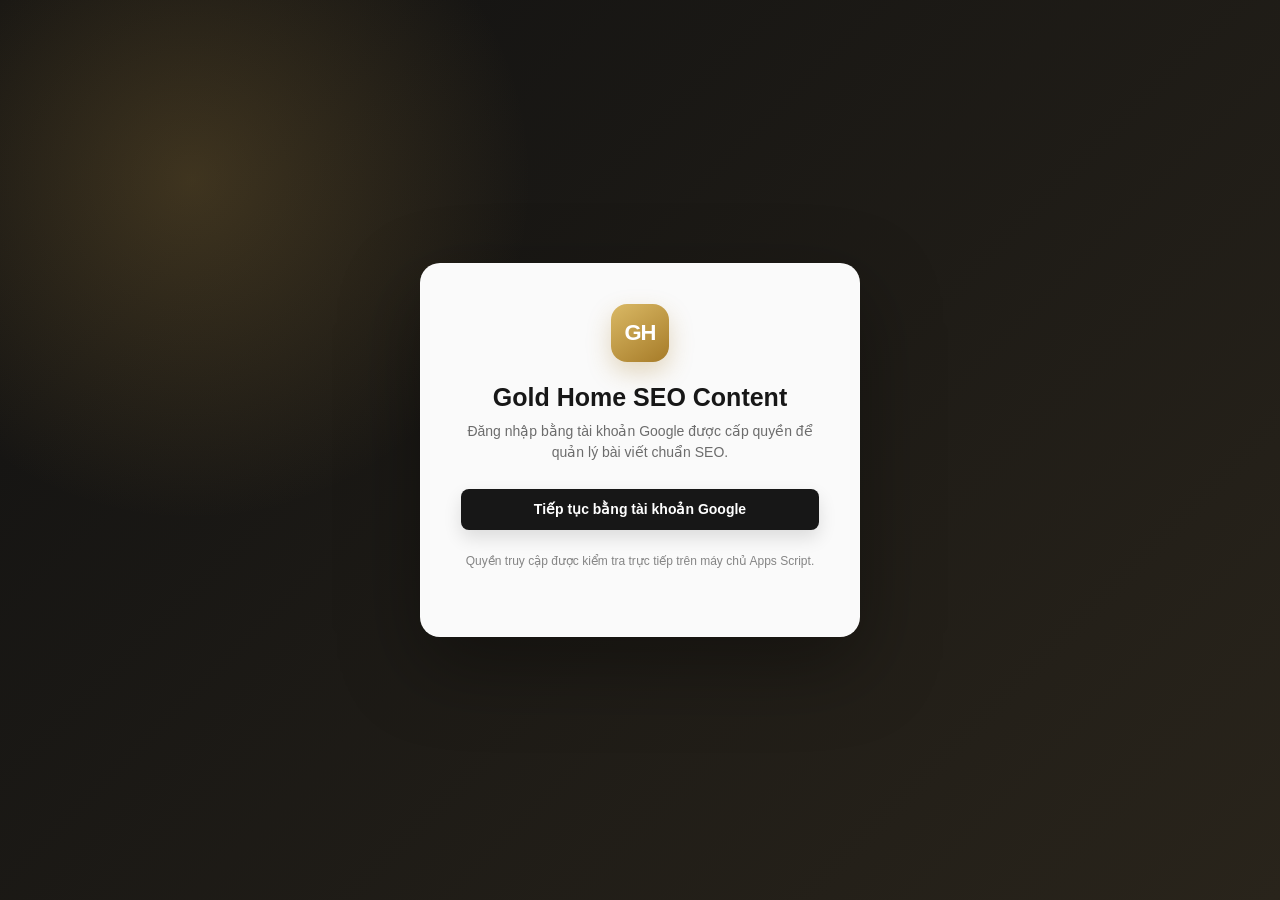
==== google-apps-script/Admin.html @ b4203f03 "dannv" ====
<!doctype html>
<html lang="vi">
<head>
  <base target="_top">
  <meta charset="utf-8">
  <meta name="viewport" content="width=device-width, initial-scale=1">
  <title>Gold Home SEO Content</title>
  <style>
    :root {
      --gold: #c49a47;
      --gold-dark: #987124;
      --gold-soft: #f7f0df;
      --ink: #171717;
      --muted: #6c6c6c;
      --line: #e5e2dc;
      --surface: #ffffff;
      --canvas: #f6f5f2;
      --danger: #b42318;
      --success: #157347;
      --warning: #a15c00;
      --shadow: 0 12px 36px rgba(29, 24, 15, .08);
    }

    * { box-sizing: border-box; }
    [hidden] { display: none !important; }

    body {
      margin: 0;
      color: var(--ink);
      background: var(--canvas);
      font-family: Inter, -apple-system, BlinkMacSystemFont, "Segoe UI", sans-serif;
      font-size: 14px;
      line-height: 1.5;
    }

    button, input, textarea, select { font: inherit; }
    button { cursor: pointer; }

    .login-shell {
      min-height: 100vh;
      display: grid;
      place-items: center;
      padding: 24px;
      background:
        radial-gradient(circle at 15% 20%, rgba(196, 154, 71, .24), transparent 26%),
        linear-gradient(135deg, #111 0%, #29241b 100%);
    }

    .login-card {
      width: min(440px, 100%);
      padding: 40px;
      border: 1px solid rgba(255,255,255,.12);
      border-radius: 20px;
      background: rgba(255,255,255,.98);
      box-shadow: 0 28px 80px rgba(0,0,0,.35);
      text-align: center;
    }

    .brand-mark {
      width: 58px;
      height: 58px;
      display: inline-grid;
      place-items: center;
      border-radius: 16px;
      color: #fff;
      background: linear-gradient(145deg, #dab965, #a67b28);
      font-size: 22px;
      font-weight: 800;
      letter-spacing: -.04em;
      box-shadow: 0 10px 24px rgba(164, 122, 37, .28);
    }

    .login-card h1 { margin: 20px 0 8px; font-size: 25px; }
    .login-card p { margin: 0 0 26px; color: var(--muted); }

    .login-note {
      margin-top: 22px !important;
      font-size: 12px;
      color: #858585 !important;
    }

    .btn {
      min-height: 40px;
      display: inline-flex;
      align-items: center;
      justify-content: center;
      gap: 8px;
      padding: 9px 16px;
      border: 1px solid transparent;
      border-radius: 8px;
      background: #fff;
      color: var(--ink);
      font-weight: 650;
      text-decoration: none;
      transition: transform .15s ease, box-shadow .15s ease, border-color .15s ease;
    }

    .btn:hover { transform: translateY(-1px); }
    .btn:disabled { cursor: not-allowed; opacity: .55; transform: none; }
    .btn-primary { color: #fff; background: var(--ink); box-shadow: 0 8px 18px rgba(0,0,0,.12); }
    .btn-gold { color: #18130a; background: var(--gold); }
    .btn-outline { border-color: var(--line); }
    .btn-danger { color: var(--danger); border-color: #f0c7c2; background: #fff8f7; }
    .btn-small { min-height: 34px; padding: 6px 11px; font-size: 13px; }
    .btn-wide { width: 100%; }

    .topbar {
      position: sticky;
      top: 0;
      z-index: 20;
      height: 68px;
      display: flex;
      align-items: center;
      justify-content: space-between;
      gap: 18px;
      padding: 0 28px;
      color: #fff;
      background: #171717;
      box-shadow: 0 2px 15px rgba(0,0,0,.16);
    }

    .topbar-brand { display: flex; align-items: center; gap: 12px; }
    .topbar-brand .brand-mark { width: 38px; height: 38px; border-radius: 10px; font-size: 15px; }
    .topbar-title { font-weight: 750; }
    .topbar-subtitle { color: #bdbdbd; font-size: 12px; }
    .account { display: flex; align-items: center; gap: 12px; }
    .account-email { color: #ddd; font-size: 13px; }

    .page {
      width: min(1440px, 100%);
      margin: 0 auto;
      padding: 30px;
    }

    .page-heading {
      display: flex;
      align-items: flex-start;
      justify-content: space-between;
      gap: 20px;
      margin-bottom: 24px;
    }

    .eyebrow { margin: 0 0 5px; color: var(--gold-dark); font-size: 12px; font-weight: 800; letter-spacing: .1em; text-transform: uppercase; }
    h1, h2, h3 { line-height: 1.25; }
    .page-heading h1 { margin: 0; font-size: 27px; }
    .page-heading p { margin: 7px 0 0; color: var(--muted); }

    .stats {
      display: grid;
      grid-template-columns: repeat(4, minmax(0, 1fr));
      gap: 14px;
      margin-bottom: 20px;
    }

    .stat-card, .panel {
      border: 1px solid var(--line);
      border-radius: 12px;
      background: var(--surface);
      box-shadow: 0 3px 14px rgba(22,20,16,.035);
    }

    .stat-card { padding: 18px; }
    .stat-label { color: var(--muted); font-size: 12px; font-weight: 700; text-transform: uppercase; }
    .stat-value { margin-top: 7px; font-size: 27px; font-weight: 800; }

    .toolbar {
      display: grid;
      grid-template-columns: minmax(220px, 1fr) 190px auto;
      gap: 10px;
      padding: 15px;
      border-bottom: 1px solid var(--line);
    }

    .field input, .field textarea, .field select, .toolbar input, .toolbar select {
      width: 100%;
      border: 1px solid #cbc8c2;
      border-radius: 7px;
      background: #fff;
      color: var(--ink);
      outline: none;
      transition: border-color .15s ease, box-shadow .15s ease;
    }

    .field input, .field select, .toolbar input, .toolbar select { min-height: 41px; padding: 8px 11px; }
    .field textarea { min-height: 100px; padding: 10px 11px; resize: vertical; }
    .field input:focus, .field textarea:focus, .field select:focus, .toolbar input:focus, .toolbar select:focus {
      border-color: var(--gold);
      box-shadow: 0 0 0 3px rgba(196,154,71,.14);
    }

    .table-wrap { overflow: auto; }
    table { width: 100%; border-collapse: collapse; min-width: 870px; }
    th, td { padding: 14px 15px; border-bottom: 1px solid #efede8; text-align: left; vertical-align: middle; }
    th { color: #666; background: #fbfaf8; font-size: 12px; text-transform: uppercase; letter-spacing: .03em; }
    tr:last-child td { border-bottom: 0; }
    tbody tr:hover { background: #fffcf6; }
    .post-title { max-width: 370px; font-weight: 700; }
    .post-title small { display: block; margin-top: 3px; color: #8b8b8b; font-weight: 400; }
    .actions { display: flex; gap: 7px; white-space: nowrap; }

    .badge {
      display: inline-flex;
      align-items: center;
      padding: 4px 8px;
      border-radius: 999px;
      font-size: 12px;
      font-weight: 700;
      background: #eee;
    }
    .badge-draft { color: #555; background: #ececec; }
    .badge-pending { color: var(--warning); background: #fff2da; }
    .badge-publish { color: var(--success); background: #e6f5ed; }
    .score { font-weight: 800; }
    .score-good { color: var(--success); }
    .score-mid { color: var(--warning); }
    .score-low { color: var(--danger); }

    .empty { padding: 55px 20px; text-align: center; color: var(--muted); }

    .editor-grid {
      display: grid;
      grid-template-columns: minmax(0, 1fr) 330px;
      gap: 20px;
      align-items: start;
    }

    .editor-main, .editor-side { display: grid; gap: 16px; }
    .panel-heading { padding: 17px 19px; border-bottom: 1px solid var(--line); }
    .panel-heading h2, .panel-heading h3 { margin: 0; font-size: 16px; }
    .panel-heading p { margin: 4px 0 0; color: var(--muted); font-size: 12px; }
    .panel-body { padding: 19px; }

    .field { margin-bottom: 16px; }
    .field:last-child { margin-bottom: 0; }
    .field label, .group-label { display: block; margin-bottom: 6px; font-weight: 700; }
    .field-help { display: flex; justify-content: space-between; gap: 10px; margin-top: 5px; color: var(--muted); font-size: 12px; }
    .required { color: var(--danger); }
    .content-area { min-height: 460px !important; font-family: ui-monospace, SFMono-Regular, Menlo, monospace; line-height: 1.65; }
    .grid-2 { display: grid; grid-template-columns: repeat(2, minmax(0, 1fr)); gap: 14px; }
    .grid-3 { display: grid; grid-template-columns: repeat(3, minmax(0, 1fr)); gap: 14px; }

    .check-grid { display: grid; grid-template-columns: repeat(2, minmax(0, 1fr)); gap: 8px 12px; }
    .check, .radio { display: flex; align-items: flex-start; gap: 8px; color: #3d3d3d; }
    .check input, .radio input { width: 16px; height: 16px; margin: 2px 0 0; accent-color: var(--gold-dark); }

    details { border-top: 1px solid var(--line); }
    details:first-child { border-top: 0; }
    summary { padding: 16px 19px; cursor: pointer; font-weight: 750; list-style: none; }
    summary::-webkit-details-marker { display: none; }
    summary::after { content: "+"; float: right; color: var(--gold-dark); font-size: 18px; }
    details[open] summary::after { content: "−"; }
    details .details-body { padding: 0 19px 19px; }

    .seo-meter { display: grid; grid-template-columns: 78px 1fr; align-items: center; gap: 14px; }
    .score-ring {
      width: 74px;
      height: 74px;
      display: grid;
      place-items: center;
      border-radius: 50%;
      background: conic-gradient(var(--gold) var(--score-angle, 0deg), #ece9e2 0);
      position: relative;
      font-size: 17px;
      font-weight: 850;
    }
    .score-ring::before { content: ""; position: absolute; inset: 7px; border-radius: 50%; background: #fff; }
    .score-ring span { position: relative; }
    .seo-meter p { margin: 3px 0 0; color: var(--muted); font-size: 12px; }

    .sticky-actions { position: sticky; top: 86px; }
    .action-stack { display: grid; gap: 9px; }

    .overlay {
      position: fixed;
      inset: 0;
      z-index: 100;
      display: grid;
      place-items: center;
      background: rgba(14,14,14,.42);
      backdrop-filter: blur(2px);
    }
    .loader-card { padding: 20px 24px; border-radius: 12px; background: #fff; box-shadow: var(--shadow); font-weight: 700; }
    .spinner { width: 18px; height: 18px; display: inline-block; margin-right: 9px; border: 2px solid #ddd; border-top-color: var(--gold-dark); border-radius: 50%; animation: spin .75s linear infinite; vertical-align: -4px; }
    @keyframes spin { to { transform: rotate(360deg); } }

    .toast {
      position: fixed;
      right: 22px;
      bottom: 22px;
      z-index: 120;
      max-width: 430px;
      padding: 13px 16px;
      border-radius: 9px;
      color: #fff;
      background: #222;
      box-shadow: var(--shadow);
    }
    .toast.error { background: var(--danger); }
    .toast.success { background: var(--success); }

    @media (max-width: 1000px) {
      .stats { grid-template-columns: repeat(2, minmax(0, 1fr)); }
      .editor-grid { grid-template-columns: 1fr; }
      .sticky-actions { position: static; }
    }

    @media (max-width: 700px) {
      .topbar { height: auto; padding: 12px 16px; align-items: flex-start; }
      .account { align-items: flex-end; flex-direction: column; gap: 5px; }
      .account-email { max-width: 170px; overflow: hidden; text-overflow: ellipsis; }
      .page { padding: 20px 14px; }
      .page-heading { align-items: stretch; flex-direction: column; }
      .page-heading .btn { width: 100%; }
      .stats { grid-template-columns: 1fr 1fr; }
      .toolbar { grid-template-columns: 1fr; }
      .grid-2, .grid-3, .check-grid { grid-template-columns: 1fr; }
      .login-card { padding: 30px 22px; }
    }
  </style>
</head>
<body>
  <section id="login-view" class="login-shell">
    <div class="login-card">
      <div class="brand-mark">GH</div>
      <h1>Gold Home SEO Content</h1>
      <p>Đăng nhập bằng tài khoản Google được cấp quyền để quản lý bài viết chuẩn SEO.</p>
      <button id="login-button" class="btn btn-primary btn-wide" type="button">Tiếp tục bằng tài khoản Google</button>
      <p class="login-note">Quyền truy cập được kiểm tra trực tiếp trên máy chủ Apps Script.</p>
    </div>
  </section>

  <div id="admin-app" hidden>
    <header class="topbar">
      <div class="topbar-brand">
        <div class="brand-mark">GH</div>
        <div>
          <div class="topbar-title">Gold Home SEO Content</div>
          <div class="topbar-subtitle">goldhomecons.vn</div>
        </div>
      </div>
      <div class="account">
        <span id="account-email" class="account-email"></span>
        <button id="logout-button" class="btn btn-outline btn-small" type="button">Đổi tài khoản</button>
      </div>
    </header>

    <main class="page">
      <section id="list-view">
        <div class="page-heading">
          <div>
            <div class="eyebrow">Quản lý nội dung</div>
            <h1>Danh sách bài viết</h1>
            <p>Tạo, kiểm tra, sửa và quản lý dữ liệu bài viết lưu trong Google Sheet.</p>
          </div>
          <button id="new-post-button" class="btn btn-gold" type="button">+ Viết bài mới</button>
        </div>

        <div class="stats">
          <div class="stat-card"><div class="stat-label">Tổng bài</div><div id="stat-total" class="stat-value">0</div></div>
          <div class="stat-card"><div class="stat-label">Bản nháp</div><div id="stat-draft" class="stat-value">0</div></div>
          <div class="stat-card"><div class="stat-label">Chờ duyệt</div><div id="stat-pending" class="stat-value">0</div></div>
          <div class="stat-card"><div class="stat-label">Đã xuất bản</div><div id="stat-published" class="stat-value">0</div></div>
        </div>

        <div class="panel">
          <div class="toolbar">
            <input id="search-input" type="search" placeholder="Tìm theo tiêu đề, từ khóa, slug...">
            <select id="status-filter" aria-label="Lọc trạng thái">
              <option value="">Tất cả trạng thái</option>
              <option value="draft">Bản nháp</option>
              <option value="pending">Chờ duyệt</option>
              <option value="publish">Đã xuất bản</option>
            </select>
            <button id="refresh-button" class="btn btn-outline" type="button">Làm mới</button>
          </div>
          <div class="table-wrap">
            <table>
              <thead>
                <tr>
                  <th>Bài viết</th>
                  <th>Từ khóa chính</th>
                  <th>Trạng thái</th>
                  <th>SEO</th>
                  <th>Cập nhật</th>
                  <th>Thao tác</th>
                </tr>
              </thead>
              <tbody id="posts-table-body"></tbody>
            </table>
          </div>
          <div id="posts-empty" class="empty" hidden>Chưa có bài viết phù hợp.</div>
        </div>
      </section>

      <section id="editor-view" hidden>
        <div class="page-heading">
          <div>
            <div class="eyebrow">Trình soạn thảo SEO</div>
            <h1 id="editor-title">Viết bài mới</h1>
            <p>Điền nội dung, metadata SEO và thiết lập xuất bản cho Gold Home.</p>
          </div>
          <button id="back-button" class="btn btn-outline" type="button">← Danh sách bài</button>
        </div>

        <form id="post-form">
          <input type="hidden" name="submission_id" id="submission-id">
          <div class="editor-grid">
            <div class="editor-main">
              <section class="panel">
                <div class="panel-heading"><h2>Nội dung bài viết</h2></div>
                <div class="panel-body">
                  <div class="field">
                    <label for="post-title">Tiêu đề bài viết <span class="required">*</span></label>
                    <input id="post-title" name="post_title" type="text" required maxlength="250" placeholder="Ví dụ: Báo giá xây nhà trọn gói mới nhất">
                  </div>
                  <div class="field">
                    <label for="post-name">Đường dẫn (slug)</label>
                    <input id="post-name" name="post_name" type="text" maxlength="220" placeholder="bao-gia-xay-nha-tron-goi">
                    <div class="field-help"><span>https://goldhomecons.vn/<strong id="slug-preview">duong-dan-bai-viet</strong>/</span></div>
                  </div>
                  <div class="field">
                    <label for="content">Nội dung HTML <span class="required">*</span></label>
                    <textarea id="content" class="content-area" name="content" required placeholder="Nhập nội dung bài viết bằng HTML..."></textarea>
                    <div class="field-help"><span>Có thể dùng H2, H3, danh sách, liên kết và hình ảnh.</span><span><strong id="word-count">0</strong> từ</span></div>
                  </div>
                  <div class="field">
                    <label for="post-excerpt">Mô tả ngắn</label>
                    <textarea id="post-excerpt" name="post_excerpt" maxlength="500" placeholder="Tóm tắt nội dung bài viết..."></textarea>
                  </div>
                </div>
              </section>

              <section class="panel">
                <div class="panel-heading"><h2>Rank Math SEO</h2><p>Các trường quan trọng để tối ưu kết quả tìm kiếm.</p></div>
                <div class="panel-body">
                  <div class="field">
                    <label for="focus-keyword">Từ khóa chính <span class="required">*</span></label>
                    <input id="focus-keyword" name="rank_math_focus_keyword" type="text" required placeholder="xây nhà trọn gói">
                  </div>
                  <div class="field">
                    <label for="seo-title">Tiêu đề SEO</label>
                    <input id="seo-title" name="rank_math_title" type="text" maxlength="120" placeholder="%title% %sep% Gold Home">
                    <div class="field-help"><span>Nên chứa từ khóa chính.</span><span><strong id="seo-title-count">0</strong>/60</span></div>
                  </div>
                  <div class="field">
                    <label for="seo-description">Mô tả SEO</label>
                    <textarea id="seo-description" name="rank_math_description" maxlength="300" placeholder="Mô tả hấp dẫn để tăng tỷ lệ nhấp..."></textarea>
                    <div class="field-help"><span>Khuyến nghị 120–160 ký tự.</span><span><strong id="seo-description-count">0</strong>/160</span></div>
                  </div>
                  <div class="field">
                    <label for="canonical-url">Canonical URL</label>
                    <input id="canonical-url" name="rank_math_canonical_url" type="url" placeholder="https://goldhomecons.vn/duong-dan/">
                  </div>
                  <div class="grid-2">
                    <div class="field">
                      <label for="schema-type">Schema</label>
                      <select id="schema-type" name="rank_math_schema_type">
                        <option value="Article">Article</option>
                        <option value="BlogPosting">Blog Posting</option>
                        <option value="Service">Service</option>
                        <option value="FAQPage">FAQ</option>
                        <option value="HowTo">HowTo</option>
                      </select>
                    </div>
                    <div class="field">
                      <span class="group-label">Nội dung cốt lõi</span>
                      <label class="check"><input name="rank_math_pillar_content" type="checkbox" value="1"> Đánh dấu Pillar Content</label>
                    </div>
                  </div>
                  <div class="field">
                    <span class="group-label">Robots Meta</span>
                    <div class="check-grid">
                      <label class="check"><input name="rank_math_robots[]" type="checkbox" value="index"> Index</label>
                      <label class="check"><input name="rank_math_robots[]" type="checkbox" value="follow"> Follow</label>
                      <label class="check"><input name="rank_math_robots[]" type="checkbox" value="noindex"> Noindex</label>
                      <label class="check"><input name="rank_math_robots[]" type="checkbox" value="nofollow"> Nofollow</label>
                      <label class="check"><input name="rank_math_robots[]" type="checkbox" value="noarchive"> No archive</label>
                      <label class="check"><input name="rank_math_robots[]" type="checkbox" value="nosnippet"> No snippet</label>
                    </div>
                  </div>
                </div>
              </section>

              <section class="panel">
                <details open>
                  <summary>Phân loại và hình ảnh</summary>
                  <div class="details-body">
                    <div class="field">
                      <span class="group-label">Danh mục</span>
                      <div class="check-grid">
                        <label class="check"><input name="post_category[]" type="checkbox" value="thiet-ke-kien-truc"> Thiết kế kiến trúc</label>
                        <label class="check"><input name="post_category[]" type="checkbox" value="thi-cong-xay-dung"> Thi công xây dựng</label>
                        <label class="check"><input name="post_category[]" type="checkbox" value="xay-nha-tron-goi"> Xây nhà trọn gói</label>
                        <label class="check"><input name="post_category[]" type="checkbox" value="thiet-ke-noi-that"> Thiết kế nội thất</label>
                        <label class="check"><input name="post_category[]" type="checkbox" value="kien-thuc-xay-dung"> Kiến thức xây dựng</label>
                        <label class="check"><input name="post_category[]" type="checkbox" value="du-an"> Dự án</label>
                      </div>
                    </div>
                    <div class="grid-2">
                      <div class="field"><label for="primary-category">Danh mục chính</label><input id="primary-category" name="rank_math_primary_category" type="text" placeholder="xay-nha-tron-goi"></div>
                      <div class="field"><label for="post-tags">Thẻ</label><input id="post-tags" name="tax_input[post_tag]" type="text" placeholder="xây nhà, báo giá, kiến trúc"></div>
                    </div>
                    <div class="field"><label for="featured-image">URL ảnh đại diện</label><input id="featured-image" name="featured_image_url" type="url" placeholder="https://goldhomecons.vn/wp-content/uploads/..."></div>
                    <div class="field"><label for="featured-alt">Alt ảnh đại diện</label><input id="featured-alt" name="featured_image_alt" type="text" placeholder="Mô tả ảnh có chứa từ khóa phù hợp"></div>
                  </div>
                </details>
                <details>
                  <summary>Facebook và mạng xã hội</summary>
                  <div class="details-body">
                    <div class="field"><label for="facebook-title">Tiêu đề Facebook</label><input id="facebook-title" name="rank_math_facebook_title" type="text"></div>
                    <div class="field"><label for="facebook-description">Mô tả Facebook</label><textarea id="facebook-description" name="rank_math_facebook_description"></textarea></div>
                    <div class="field"><label for="facebook-image">Ảnh Facebook</label><input id="facebook-image" name="rank_math_facebook_image" type="url"></div>
                    <div class="field"><label class="check"><input name="rank_math_twitter_use_facebook" type="checkbox" value="1" checked> Twitter dùng dữ liệu Facebook</label></div>
                    <div class="grid-2">
                      <div class="field"><label for="twitter-card">Twitter Card</label><select id="twitter-card" name="rank_math_twitter_card_type"><option value="summary_large_image">Summary Large Image</option><option value="summary">Summary</option></select></div>
                      <div class="field"><label for="twitter-title">Tiêu đề Twitter</label><input id="twitter-title" name="rank_math_twitter_title" type="text"></div>
                    </div>
                    <div class="field"><label for="twitter-description">Mô tả Twitter</label><textarea id="twitter-description" name="rank_math_twitter_description"></textarea></div>
                    <div class="field"><label for="twitter-image">Ảnh Twitter</label><input id="twitter-image" name="rank_math_twitter_image" type="url"></div>
                  </div>
                </details>
              </section>
            </div>

            <aside class="editor-side">
              <section class="panel sticky-actions">
                <div class="panel-heading"><h3>Xuất bản</h3></div>
                <div class="panel-body">
                  <div class="field">
                    <label for="post-status">Trạng thái</label>
                    <select id="post-status" name="post_status">
                      <option value="draft">Bản nháp</option>
                      <option value="pending">Chờ duyệt</option>
                      <option value="publish">Đã xuất bản</option>
                    </select>
                  </div>
                  <div class="field"><label for="publish-at">Thời gian xuất bản</label><input id="publish-at" name="publish_at" type="datetime-local"></div>
                  <div class="field"><label for="post-author">Tác giả</label><input id="post-author" name="post_author" type="email"></div>
                  <div class="field">
                    <label for="visibility">Hiển thị</label>
                    <select id="visibility" name="visibility"><option value="public">Công khai</option><option value="password">Có mật khẩu</option><option value="private">Riêng tư</option></select>
                  </div>
                  <div class="field"><label for="post-password">Mật khẩu bài viết</label><input id="post-password" name="post_password" type="text"></div>
                  <div class="field"><label class="check"><input name="sticky" type="checkbox" value="1"> Ghim bài viết</label></div>
                  <div class="field"><label class="check"><input name="comment_status" type="checkbox" value="open" checked> Cho phép bình luận</label></div>
                  <div class="field"><label class="check"><input name="ping_status" type="checkbox" value="open" checked> Cho phép ping/trackback</label></div>
                  <div class="action-stack">
                    <button id="save-button" class="btn btn-gold btn-wide" type="submit">Lưu bài viết</button>
                    <button id="cancel-button" class="btn btn-outline btn-wide" type="button">Hủy và quay lại</button>
                  </div>
                </div>
              </section>

              <section class="panel">
                <div class="panel-heading"><h3>Điểm SEO nhanh</h3></div>
                <div class="panel-body">
                  <div class="seo-meter">
                    <div id="score-ring" class="score-ring"><span id="score-value">0</span></div>
                    <div><strong id="score-label">Cần tối ưu</strong><p>Điểm tham khảo dựa trên các trường quan trọng.</p></div>
                  </div>
                  <input id="seo-score" name="seo_score" type="hidden" value="0">
                  <input id="word-count-input" name="word_count" type="hidden" value="0">
                </div>
              </section>
            </aside>
          </div>
        </form>
      </section>
    </main>
  </div>

  <div id="loading-overlay" class="overlay" hidden><div class="loader-card"><span class="spinner"></span><span id="loading-text">Đang xử lý...</span></div></div>
  <div id="toast" class="toast" role="status" hidden></div>

  <script>
    const state = { session: null, posts: [], slugTouched: false };
    const $ = (selector) => document.querySelector(selector);
    const $$ = (selector) => Array.from(document.querySelectorAll(selector));

    const elements = {
      loginView: $('#login-view'),
      adminApp: $('#admin-app'),
      listView: $('#list-view'),
      editorView: $('#editor-view'),
      tbody: $('#posts-table-body'),
      empty: $('#posts-empty'),
      form: $('#post-form'),
      overlay: $('#loading-overlay'),
      loadingText: $('#loading-text'),
      toast: $('#toast')
    };

    function runServer(method, args = []) {
      return new Promise((resolve, reject) => {
        const runner = google.script.run
          .withSuccessHandler(resolve)
          .withFailureHandler((error) => reject(new Error(error && error.message ? error.message : String(error))));

        if (method === 'apiSession') runner.apiSession();
        else if (method === 'apiListPosts') runner.apiListPosts();
        else if (method === 'apiGetPost') runner.apiGetPost(args[0]);
        else if (method === 'apiSavePost') runner.apiSavePost(args[0]);
        else if (method === 'apiDeletePost') runner.apiDeletePost(args[0]);
        else reject(new Error('API không hợp lệ.'));
      });
    }

    function setLoading(active, text = 'Đang xử lý...') {
      elements.loadingText.textContent = text;
      elements.overlay.hidden = !active;
    }

    let toastTimer;
    function showToast(message, type = 'success') {
      clearTimeout(toastTimer);
      elements.toast.textContent = message;
      elements.toast.className = 'toast ' + type;
      elements.toast.hidden = false;
      toastTimer = setTimeout(() => { elements.toast.hidden = true; }, 4200);
    }

    function getErrorMessage(error) {
      return String(error && error.message ? error.message : error).replace(/^Exception:\s*/, '');
    }

    async function login() {
      setLoading(true, 'Đang xác thực tài khoản Google...');
      try {
        state.session = await runServer('apiSession');
        $('#account-email').textContent = state.session.email;
        elements.loginView.hidden = true;
        elements.adminApp.hidden = false;
        await loadPosts();
      } catch (error) {
        showToast(getErrorMessage(error), 'error');
      } finally {
        setLoading(false);
      }
    }

    function switchAccount() {
      elements.adminApp.hidden = true;
      elements.loginView.hidden = false;
      state.session = null;
      const returnUrl = window.location.href;
      window.top.location.href = 'https://accounts.google.com/AccountChooser?continue=' + encodeURIComponent(returnUrl);
    }

    async function loadPosts(showLoader = false) {
      if (showLoader) setLoading(true, 'Đang tải danh sách bài viết...');
      try {
        const result = await runServer('apiListPosts');
        state.posts = result.posts || [];
        updateStats(result.stats || {});
        renderPosts();
      } catch (error) {
        showToast(getErrorMessage(error), 'error');
      } finally {
        if (showLoader) setLoading(false);
      }
    }

    function updateStats(stats) {
      $('#stat-total').textContent = stats.total || 0;
      $('#stat-draft').textContent = stats.draft || 0;
      $('#stat-pending').textContent = stats.pending || 0;
      $('#stat-published').textContent = stats.publish || 0;
    }

    function renderPosts() {
      const query = normalize($('#search-input').value);
      const status = $('#status-filter').value;
      const posts = state.posts.filter((post) => {
        const haystack = normalize([post.post_title, post.post_name, post.rank_math_focus_keyword].join(' '));
        return (!query || haystack.includes(query)) && (!status || post.post_status === status);
      });

      elements.empty.hidden = posts.length > 0;
      elements.tbody.innerHTML = posts.map((post) => {
        const score = Number(post.seo_score || 0);
        const scoreClass = score >= 80 ? 'score-good' : score >= 55 ? 'score-mid' : 'score-low';
        const safeId = escapeHtml(post.submission_id || '');
        return `<tr>
          <td><div class="post-title">${escapeHtml(post.post_title || '(Chưa có tiêu đề)')}<small>/${escapeHtml(post.post_name || '')}</small></div></td>
          <td>${escapeHtml(post.rank_math_focus_keyword || '—')}</td>
          <td><span class="badge badge-${escapeHtml(post.post_status || 'draft')}">${statusLabel(post.post_status)}</span></td>
          <td><span class="score ${scoreClass}">${score}/100</span></td>
          <td>${escapeHtml(formatDate(post.updated_at || post.created_at))}</td>
          <td><div class="actions"><button class="btn btn-outline btn-small" type="button" data-edit="${safeId}">Sửa</button><button class="btn btn-danger btn-small" type="button" data-delete="${safeId}">Xóa</button></div></td>
        </tr>`;
      }).join('');
    }

    function showList() {
      elements.editorView.hidden = true;
      elements.listView.hidden = false;
      window.scrollTo({ top: 0, behavior: 'smooth' });
    }

    function newPost() {
      elements.form.reset();
      state.slugTouched = false;
      $('#submission-id').value = '';
      $('#editor-title').textContent = 'Viết bài mới';
      $('#post-author').value = state.session ? state.session.email : '';
      $('#post-status').value = 'draft';
      $('#visibility').value = 'public';
      $('#schema-type').value = 'Article';
      $('#twitter-card').value = 'summary_large_image';
      setCheckedValues('rank_math_robots[]', ['index', 'follow']);
      setCheckedValues('comment_status', ['open']);
      setCheckedValues('ping_status', ['open']);
      setCheckedValues('rank_math_twitter_use_facebook', ['1']);
      $('#publish-at').value = toLocalDateTime(new Date());
      updateEditorMetrics();
      elements.listView.hidden = true;
      elements.editorView.hidden = false;
      window.scrollTo({ top: 0, behavior: 'smooth' });
    }

    async function editPost(submissionId) {
      setLoading(true, 'Đang tải bài viết...');
      try {
        const post = await runServer('apiGetPost', [submissionId]);
        elements.form.reset();
        fillForm(post);
        state.slugTouched = Boolean(post.post_name);
        $('#editor-title').textContent = 'Chỉnh sửa bài viết';
        elements.listView.hidden = true;
        elements.editorView.hidden = false;
        updateEditorMetrics();
        window.scrollTo({ top: 0, behavior: 'smooth' });
      } catch (error) {
        showToast(getErrorMessage(error), 'error');
      } finally {
        setLoading(false);
      }
    }

    async function deletePost(submissionId) {
      const post = state.posts.find((item) => item.submission_id === submissionId);
      const title = post ? post.post_title : submissionId;
      if (!window.confirm(`Xóa vĩnh viễn bài “${title}” khỏi Google Sheet?`)) return;

      setLoading(true, 'Đang xóa bài viết...');
      try {
        await runServer('apiDeletePost', [submissionId]);
        showToast('Đã xóa bài viết.');
        await loadPosts();
      } catch (error) {
        showToast(getErrorMessage(error), 'error');
      } finally {
        setLoading(false);
      }
    }

    async function savePost(event) {
      event.preventDefault();
      if (!elements.form.reportValidity()) return;
      setLoading(true, 'Đang lưu bài viết vào Google Sheet...');
      try {
        const payload = serializeForm(elements.form);
        payload.target_site = 'https://goldhomecons.vn/';
        payload.site_name = 'Gold Home Construction';
        payload.page_url = window.location.href;
        payload.submitted_at = new Date().toISOString();
        const result = await runServer('apiSavePost', [payload]);
        showToast(result.mode === 'updated' ? 'Đã cập nhật bài viết.' : 'Đã tạo bài viết mới.');
        await loadPosts();
        showList();
      } catch (error) {
        showToast(getErrorMessage(error), 'error');
      } finally {
        setLoading(false);
      }
    }

    function serializeForm(form) {
      const payload = {};
      const repeated = new Set(['post_category[]', 'rank_math_robots[]']);
      new FormData(form).forEach((value, key) => {
        if (repeated.has(key)) {
          if (!Array.isArray(payload[key])) payload[key] = [];
          payload[key].push(value);
        } else {
          payload[key] = value;
        }
      });
      payload['post_category[]'] = payload['post_category[]'] || [];
      payload['rank_math_robots[]'] = payload['rank_math_robots[]'] || [];
      payload.sticky = payload.sticky || '';
      payload.comment_status = payload.comment_status || 'closed';
      payload.ping_status = payload.ping_status || 'closed';
      payload.rank_math_pillar_content = payload.rank_math_pillar_content || '';
      payload.rank_math_twitter_use_facebook = payload.rank_math_twitter_use_facebook || '';
      return payload;
    }

    function fillForm(data) {
      Object.keys(data || {}).forEach((name) => {
        const controls = $$(`[name="${cssEscape(name)}"]`);
        if (!controls.length) return;
        const values = Array.isArray(data[name]) ? data[name].map(String) : [String(data[name] == null ? '' : data[name])];
        controls.forEach((control) => {
          if (control.type === 'checkbox' || control.type === 'radio') control.checked = values.includes(control.value);
          else control.value = values[0];
        });
      });
    }

    function setCheckedValues(name, values) {
      $$(`[name="${cssEscape(name)}"]`).forEach((input) => { input.checked = values.includes(input.value); });
    }

    function updateEditorMetrics() {
      const title = $('#post-title').value.trim();
      const slug = $('#post-name').value.trim();
      const content = $('#content').value;
      const keyword = $('#focus-keyword').value.trim().toLowerCase();
      const seoTitle = $('#seo-title').value.trim();
      const description = $('#seo-description').value.trim();
      const alt = $('#featured-alt').value.trim().toLowerCase();
      const plainContent = stripHtml(content).trim();
      const wordCount = plainContent ? plainContent.split(/\s+/).filter(Boolean).length : 0;

      $('#word-count').textContent = wordCount;
      $('#word-count-input').value = wordCount;
      $('#seo-title-count').textContent = seoTitle.length;
      $('#seo-description-count').textContent = description.length;
      $('#slug-preview').textContent = slug || 'duong-dan-bai-viet';

      const checks = [
        Boolean(keyword),
        keyword && title.toLowerCase().includes(keyword),
        keyword && seoTitle.toLowerCase().includes(keyword),
        seoTitle.length >= 35 && seoTitle.length <= 65,
        description.length >= 120 && description.length <= 165,
        wordCount >= 600,
        /<h2[\s>]/i.test(content),
        Boolean(slug),
        keyword && alt.includes(keyword),
        Boolean($('#featured-image').value.trim())
      ];
      const score = Math.round(checks.filter(Boolean).length / checks.length * 100);
      $('#seo-score').value = score;
      $('#score-value').textContent = score;
      $('#score-ring').style.setProperty('--score-angle', `${score * 3.6}deg`);
      $('#score-label').textContent = score >= 80 ? 'Tối ưu tốt' : score >= 55 ? 'Có thể cải thiện' : 'Cần tối ưu';
    }

    function slugify(value) {
      return value.normalize('NFD')
        .replace(/[\u0300-\u036f]/g, '')
        .replace(/đ/g, 'd').replace(/Đ/g, 'D')
        .toLowerCase()
        .replace(/[^a-z0-9]+/g, '-')
        .replace(/^-+|-+$/g, '')
        .slice(0, 220);
    }

    function normalize(value) {
      return String(value || '').normalize('NFD').replace(/[\u0300-\u036f]/g, '').toLowerCase();
    }

    function stripHtml(value) {
      const element = document.createElement('div');
      element.innerHTML = value || '';
      return element.textContent || element.innerText || '';
    }

    function statusLabel(status) {
      return { draft: 'Bản nháp', pending: 'Chờ duyệt', publish: 'Đã xuất bản' }[status] || escapeHtml(status || 'Bản nháp');
    }

    function formatDate(value) {
      if (!value) return '—';
      const date = new Date(value);
      if (Number.isNaN(date.getTime())) return String(value);
      return new Intl.DateTimeFormat('vi-VN', { dateStyle: 'short', timeStyle: 'short' }).format(date);
    }

    function toLocalDateTime(value) {
      const date = value instanceof Date ? value : new Date(value);
      if (Number.isNaN(date.getTime())) return '';
      const offset = date.getTimezoneOffset();
      return new Date(date.getTime() - offset * 60000).toISOString().slice(0, 16);
    }

    function escapeHtml(value) {
      return String(value == null ? '' : value).replace(/[&<>'"]/g, (char) => ({ '&': '&amp;', '<': '&lt;', '>': '&gt;', "'": '&#39;', '"': '&quot;' })[char]);
    }

    function cssEscape(value) {
      return String(value).replace(/(["\\])/g, '\\$1');
    }

    $('#login-button').addEventListener('click', login);
    $('#logout-button').addEventListener('click', switchAccount);
    $('#new-post-button').addEventListener('click', newPost);
    $('#back-button').addEventListener('click', showList);
    $('#cancel-button').addEventListener('click', showList);
    $('#refresh-button').addEventListener('click', () => loadPosts(true));
    $('#search-input').addEventListener('input', renderPosts);
    $('#status-filter').addEventListener('change', renderPosts);
    elements.form.addEventListener('submit', savePost);
    elements.tbody.addEventListener('click', (event) => {
      const editButton = event.target.closest('[data-edit]');
      const deleteButton = event.target.closest('[data-delete]');
      if (editButton) editPost(editButton.dataset.edit);
      if (deleteButton) deletePost(deleteButton.dataset.delete);
    });

    $('#post-title').addEventListener('input', () => {
      if (!state.slugTouched) $('#post-name').value = slugify($('#post-title').value);
      updateEditorMetrics();
    });
    $('#post-name').addEventListener('input', () => {
      state.slugTouched = true;
      $('#post-name').value = slugify($('#post-name').value);
      updateEditorMetrics();
    });
    ['content', 'focus-keyword', 'seo-title', 'seo-description', 'featured-alt', 'featured-image'].forEach((id) => {
      $('#' + id).addEventListener('input', updateEditorMetrics);
    });
  </script>
</body>
</html>
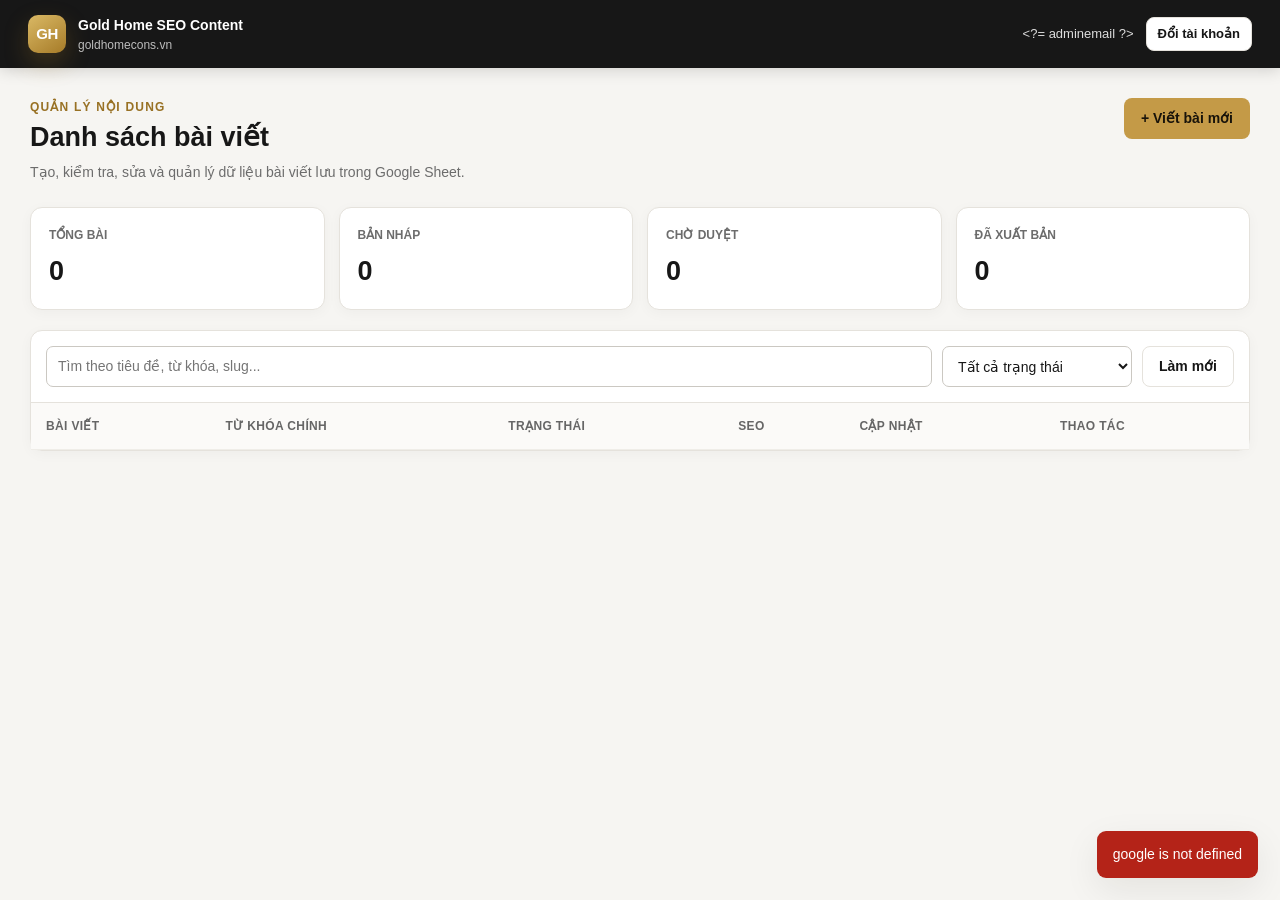
==== commit 9d77ef09: "Enforce Google admin authentication flow" ====
--- a/google-apps-script/Admin.html
+++ b/google-apps-script/Admin.html
@@ -280,7 +280,7 @@
       backdrop-filter: blur(2px);
     }
     .loader-card { padding: 20px 24px; border-radius: 12px; background: #fff; box-shadow: var(--shadow); font-weight: 700; }
-    .spinner { width: 18px; height: 18px; display: inline-block; margin-right: 9px; border: 2px solid #ddd; border-top-color: var(--gold-dark); border-radius: 50%; animation: spin .75s linear infinite; vertical-align: -4px; }
+    .spinner { width: 18px; height: 18px; display: inline-block; margin-right: 9px; border: 2px solid #ddd; border-top-color: var(--gold-dark); border-radius: 50%; animation: spin .75s linear infinite; color: transparent; font-size: 0; vertical-align: -4px; }
     @keyframes spin { to { transform: rotate(360deg); } }
 
     .toast {
@@ -318,7 +318,7 @@
     }
   </style>
 </head>
-<body>
+<body data-admin-email="<?= adminEmail ?>">
   <section id="login-view" class="login-shell">
     <div class="login-card">
       <div class="brand-mark">GH</div>
@@ -569,7 +569,7 @@
     </main>
   </div>
 
-  <div id="loading-overlay" class="overlay" hidden><div class="loader-card"><span class="spinner"></span><span id="loading-text">Đang xử lý...</span></div></div>
+  <div id="loading-overlay" class="overlay" hidden><div class="loader-card"><span class="spinner" aria-hidden="true">.</span><span id="loading-text">Đang xử lý...</span></div></div>
   <div id="toast" class="toast" role="status" hidden></div>
 
   <script>
@@ -623,13 +623,17 @@
       return String(error && error.message ? error.message : error).replace(/^Exception:\s*/, '');
     }
 
+    function openAuthenticatedApp(session) {
+      state.session = session;
+      $('#account-email').textContent = session.email;
+      elements.loginView.hidden = true;
+      elements.adminApp.hidden = false;
+    }
+
     async function login() {
       setLoading(true, 'Đang xác thực tài khoản Google...');
       try {
-        state.session = await runServer('apiSession');
-        $('#account-email').textContent = state.session.email;
-        elements.loginView.hidden = true;
-        elements.adminApp.hidden = false;
+        openAuthenticatedApp(await runServer('apiSession'));
         await loadPosts();
       } catch (error) {
         showToast(getErrorMessage(error), 'error');
@@ -922,6 +926,12 @@
     ['content', 'focus-keyword', 'seo-title', 'seo-description', 'featured-alt', 'featured-image'].forEach((id) => {
       $('#' + id).addEventListener('input', updateEditorMetrics);
     });
+
+    const verifiedEmail = String(document.body.dataset.adminEmail || '').trim().toLowerCase();
+    if (verifiedEmail) {
+      openAuthenticatedApp({ email: verifiedEmail, displayName: verifiedEmail.split('@')[0] });
+      loadPosts(true);
+    }
   </script>
 </body>
 </html>
